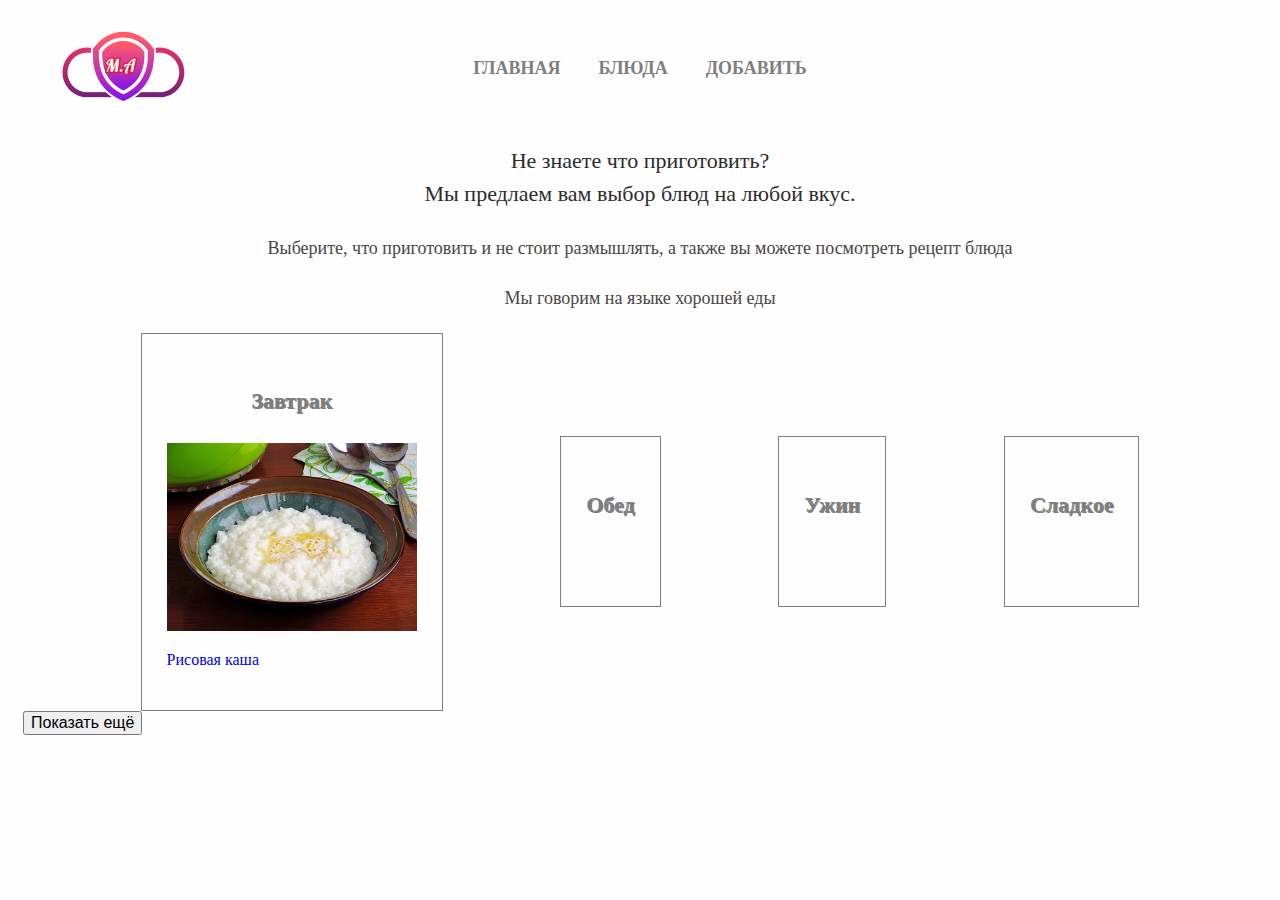
==== index.html @ 4888f03e "update" ====
<!DOCTYPE html>
<html lang="en">

<head>
    <meta charset="UTF-8">
    <meta http-equiv="X-UA-Compatible" content="IE=edge">
    <meta name="viewport" content="width=device-width, initial-scale=1.0">
    <title>TAOM | Просто выбери блюдо из списка</title>
    <link rel="stylesheet" href="./styles/main.css">
    <link rel="stylesheet" href="./styles/media.css">
</head>

<body>
    <header>
        <nav class="navbar">
            <a href="./Taom/index.html">
                <div class="logo container">
                    <img src="./images/logo.png" alt="Выбери что готовить" srcset="" width="140">
                </div>
            </a>
            <div class="menu container">
                <a href="#">
                    <div class="items">Главная</div>
                </a>
                <a href="./foods-list.html">
                    <div class="items">Блюда</div>
                </a>
                <a href="#">
                    <div class="items ">Добавить</div>
                </a>
            </div>
            <div class="icons"></div>
        </nav>
    </header>
    <main>
        <div class="container">
            <div class="titleAlign">
                <h3>
                    Не знаете что приготовить? <br> Мы предлаем вам выбор блюд на любой вкус.
                </h3>
                <p>Выберите, что приготовить и не стоит размышлять, а также вы можете посмотреть рецепт блюда</p>
                <p>Мы говорим на языке хорошей еды</p>
            </div>
        </div>
        <div class="content container">
            <div class="contentWrapper">

                <div class="foods breackfast" id="breakRoot">
                    <h4 class="foodTitle">Завтрак</h4>
                    <a href="#" id="breakfastRecept">
                        <img id="breakfastImg" src="" alt="" srcset="" width="250">
                        <p id="breakfastText"></p>
                    </a>
                </div>

                <div class="foods lunch">
                    <h4 class="foodTitle">Обед</h4>
                    <a href="#" id="lunchRecept">
                        <img id="lunchImg" src="" alt="" width="250">
                        <p id="lunchText"></p>
                    </a>
                </div>

                <div class="foods dinner">
                    <h4 class="foodTitle">Ужин</h4>
                    <a href="#" id="dinnerRecept">
                        <img id="dinnerImg" src="" alt="" width="250">
                        <p id="dinnerText"></p>
                    </a>
                </div>

                <div class="foods dessert">
                    <h4 class="foodTitle">Сладкое</h4>
                    <a id="dessertRecept" href="#">
                        <img id="dessertImg" src="" alt="" width="250">
                        <p id="dessertText"></p>
                    </a>
                </div>

            </div>

            <div class="refresh">
                <button id="btnRefresh" value="Показать ещё" onclick="location.reload(); return false;">Показать
                    ещё</button>
            </div>
        </div>
    </main>
</body>
<!-- <script src="./scripts/app.js"></script> -->
<script src="./scripts/script.js"></script>

</html>
---- styles/main.css ----
* {
    font-size: 16px;
    font-weight: 500;
}

body {
    background: #fefefe;
    color: #7f7f7f;
}

.navbar {
    display: grid;
    grid-template-columns: repeat(3, 1fr);
    margin: 15px;
    padding: 15px;
}

.menu {
    display: flex;
    justify-content: space-around;
    align-items: center;
}

a {
    text-decoration: none;
}

.menu a:hover,
.items:hover,
.items:active,
.menu a:active {
    color: #39d500;
}

.menu a,
.items {
    font-size: 18px;
    font-weight: 900;
    text-transform: uppercase;
    color: #7f7f7f;

}

/* .content {
    display: grid;
    grid-template-rows: 1fr 1fr;
    justify-items: center; */
/* } */

/* .contentWrapper {
    display: grid;
    grid-template-columns: repeat(2, 1fr);
    justify-items: center;

} */
.contentWrapper {
    display: flex;
    flex-wrap: wrap;
    justify-content: space-evenly;
    align-items: center;
    align-content: center;

}

.container {
    margin-right: 15px;
    margin-left: 15px;
    padding: 0;
}

.foods {
    max-width: 25%;
    padding: 25px;
    border: #7f7f7f solid 1px;
}
.foods {
    max-width: 25%;
}
.titleAlign{
    text-align: center;
}
.titleAlign h3{
    font-size: 22px;
    line-height: 1.5;
    color: #2c2c2c;
}
.titleAlign p {
    font-size: 18px;
    line-height: 1.8;
    color: #474747;
}
.foodTitle {
    font-size: 22px;
    font-weight: 900;
    text-align: center;
    text-shadow: 1px 1px #7f7f7f;
}
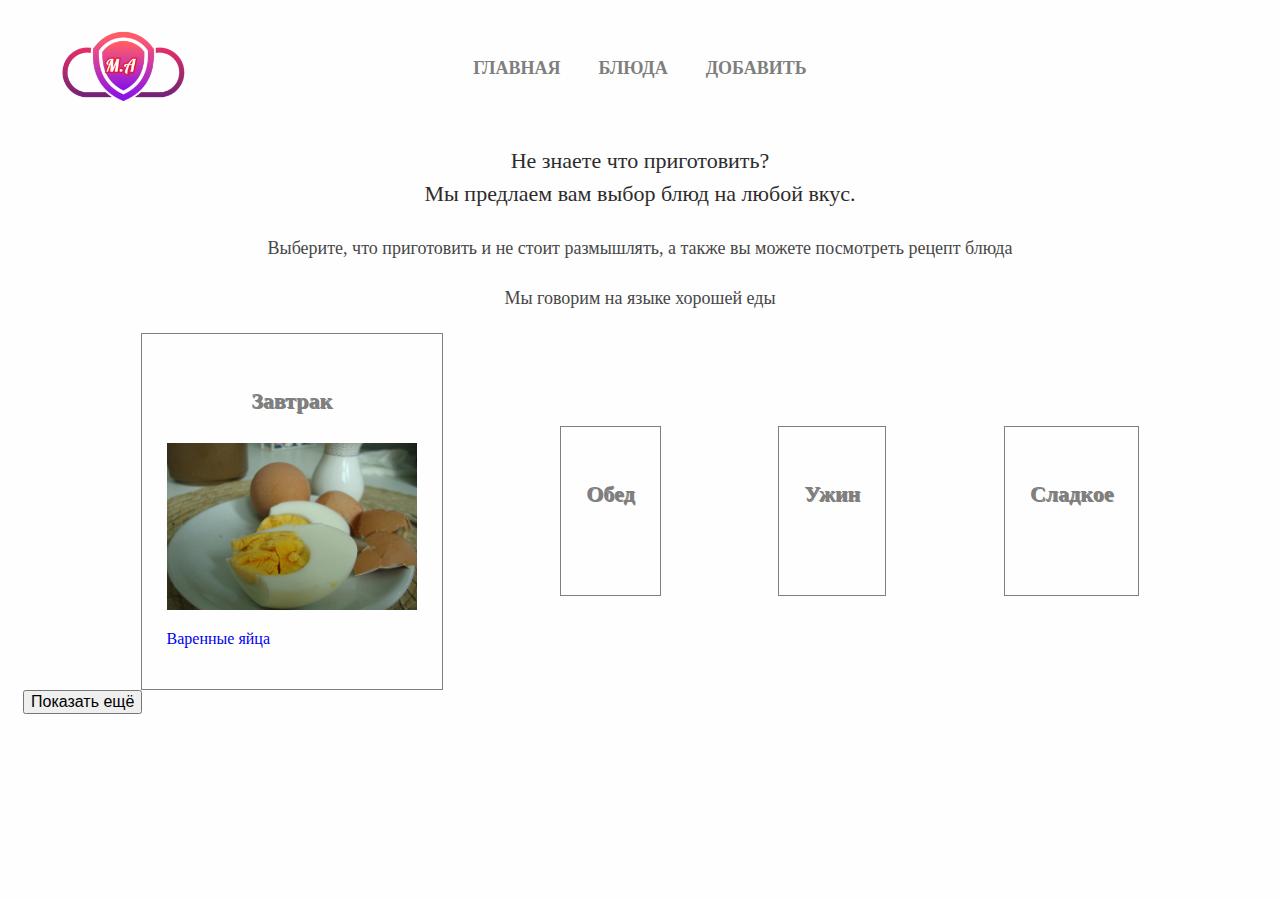
==== commit d8a1f91f: "-" ====
--- a/index.html
+++ b/index.html
@@ -13,7 +13,7 @@
 <body>
     <header>
         <nav class="navbar">
-            <a href="./Taom/index.html">
+            <a href="https://mirzonazir.github.io/Taom/">
                 <div class="logo container">
                     <img src="./images/logo.png" alt="Выбери что готовить" srcset="" width="140">
                 </div>
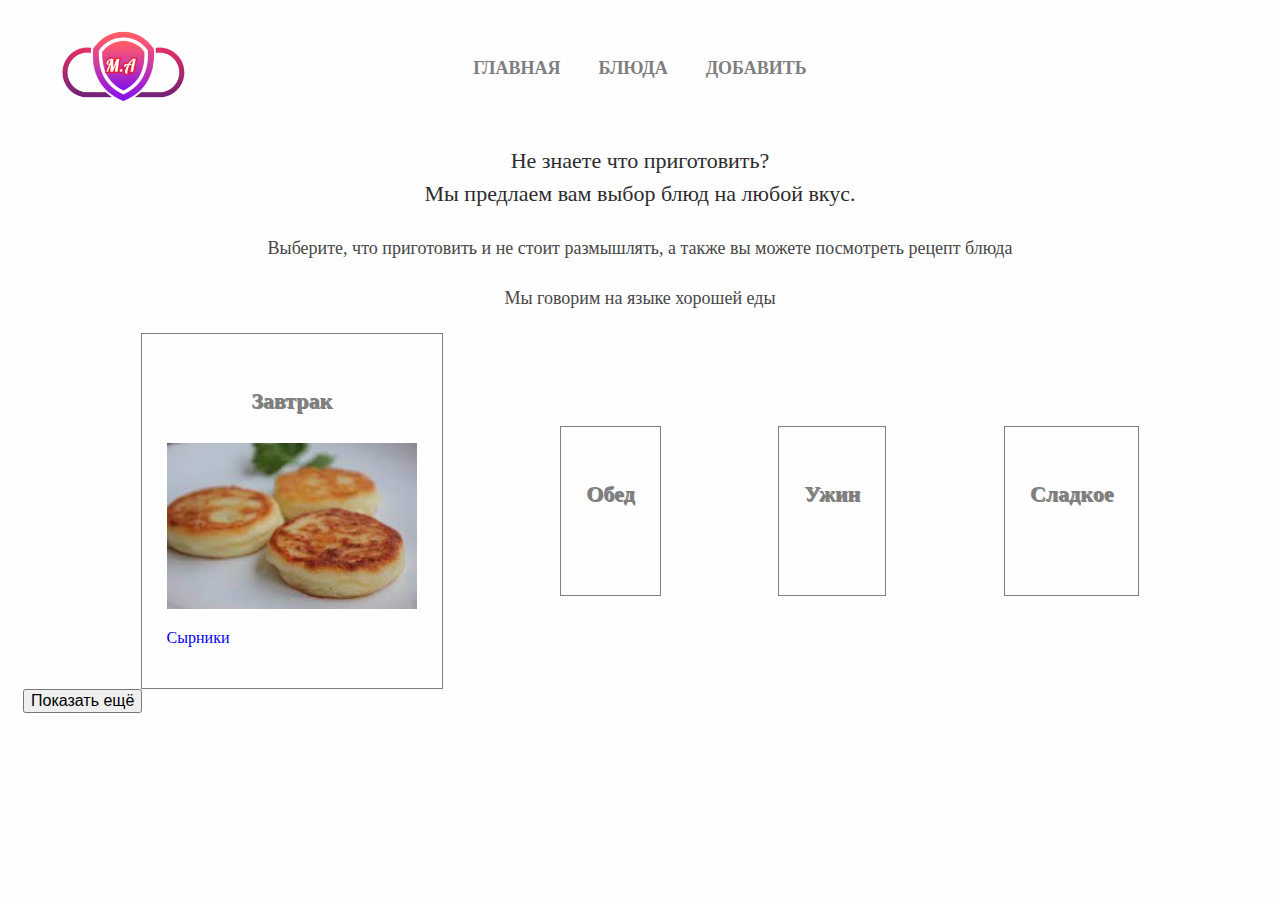
==== commit ee519b11: "update" ====
--- a/index.html
+++ b/index.html
@@ -13,7 +13,7 @@
 <body>
     <header>
         <nav class="navbar">
-            <a href="https://mirzonazir.github.io/Taom/">
+            <a href="https://mirzonazir.github.io/Taom">
                 <div class="logo container">
                     <img src="./images/logo.png" alt="Выбери что готовить" srcset="" width="140">
                 </div>
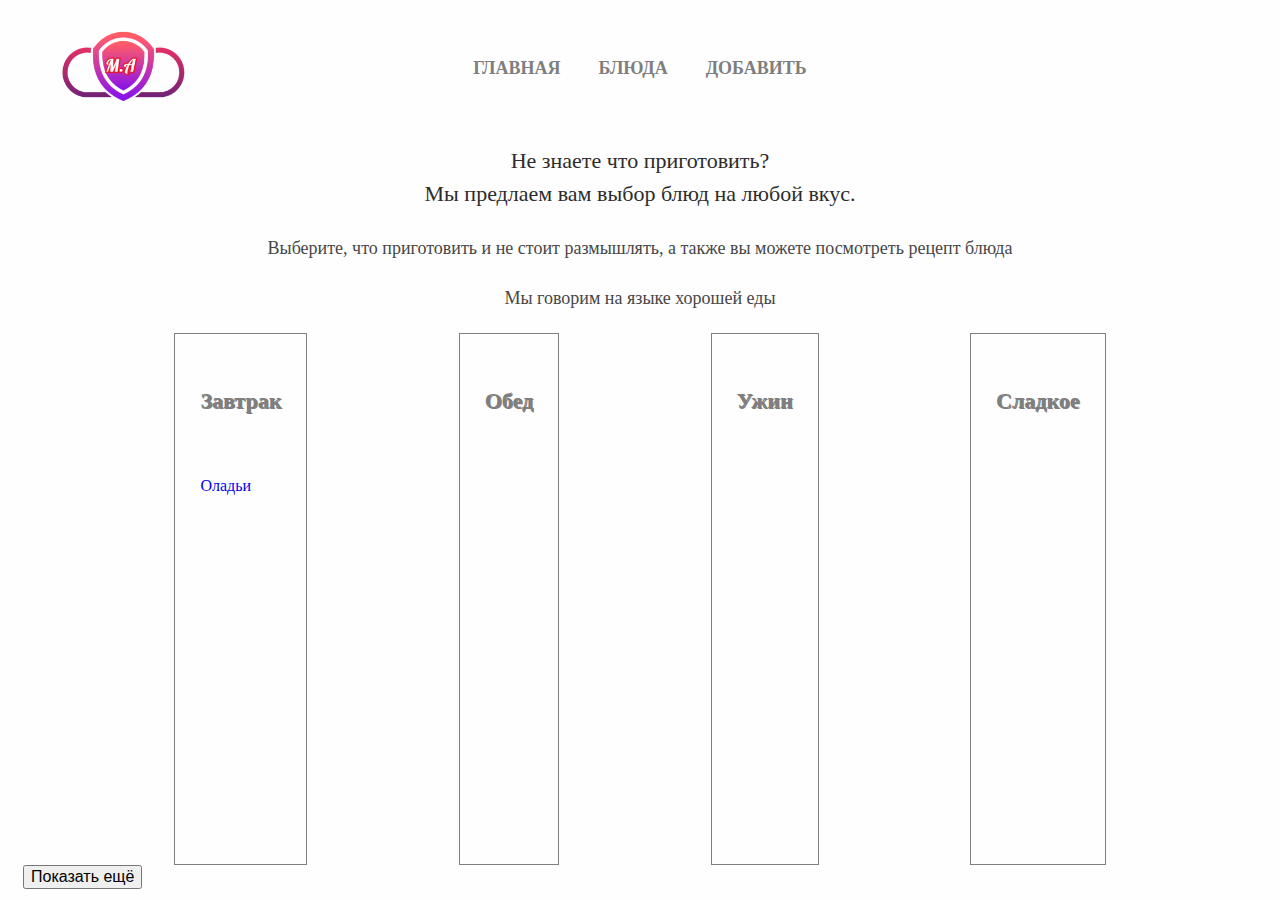
==== commit 8c611ccc: "update script" ====
--- a/index.html
+++ b/index.html
@@ -50,6 +50,7 @@
                     <a href="#" id="breakfastRecept">
                         <img id="breakfastImg" src="" alt="" srcset="" width="250">
                         <p id="breakfastText"></p>
+                        
                     </a>
                 </div>
 
--- a/styles/main.css
+++ b/styles/main.css
@@ -72,23 +72,25 @@
     max-width: 25%;
     padding: 25px;
     border: #7f7f7f solid 1px;
+    height: 480px;
 }
-.foods {
-    max-width: 25%;
-}
-.titleAlign{
+
+.titleAlign {
     text-align: center;
 }
-.titleAlign h3{
+
+.titleAlign h3 {
     font-size: 22px;
     line-height: 1.5;
     color: #2c2c2c;
 }
+
 .titleAlign p {
     font-size: 18px;
     line-height: 1.8;
     color: #474747;
 }
+
 .foodTitle {
     font-size: 22px;
     font-weight: 900;
--- a/styles/media.css
+++ b/styles/media.css
@@ -0,0 +1,10 @@
+@media (max-width: 768px) {
+    .contentWrapper {
+        display: flex;
+        flex-wrap: wrap;
+    }
+
+    .foods {
+        height: 400px;
+    }
+}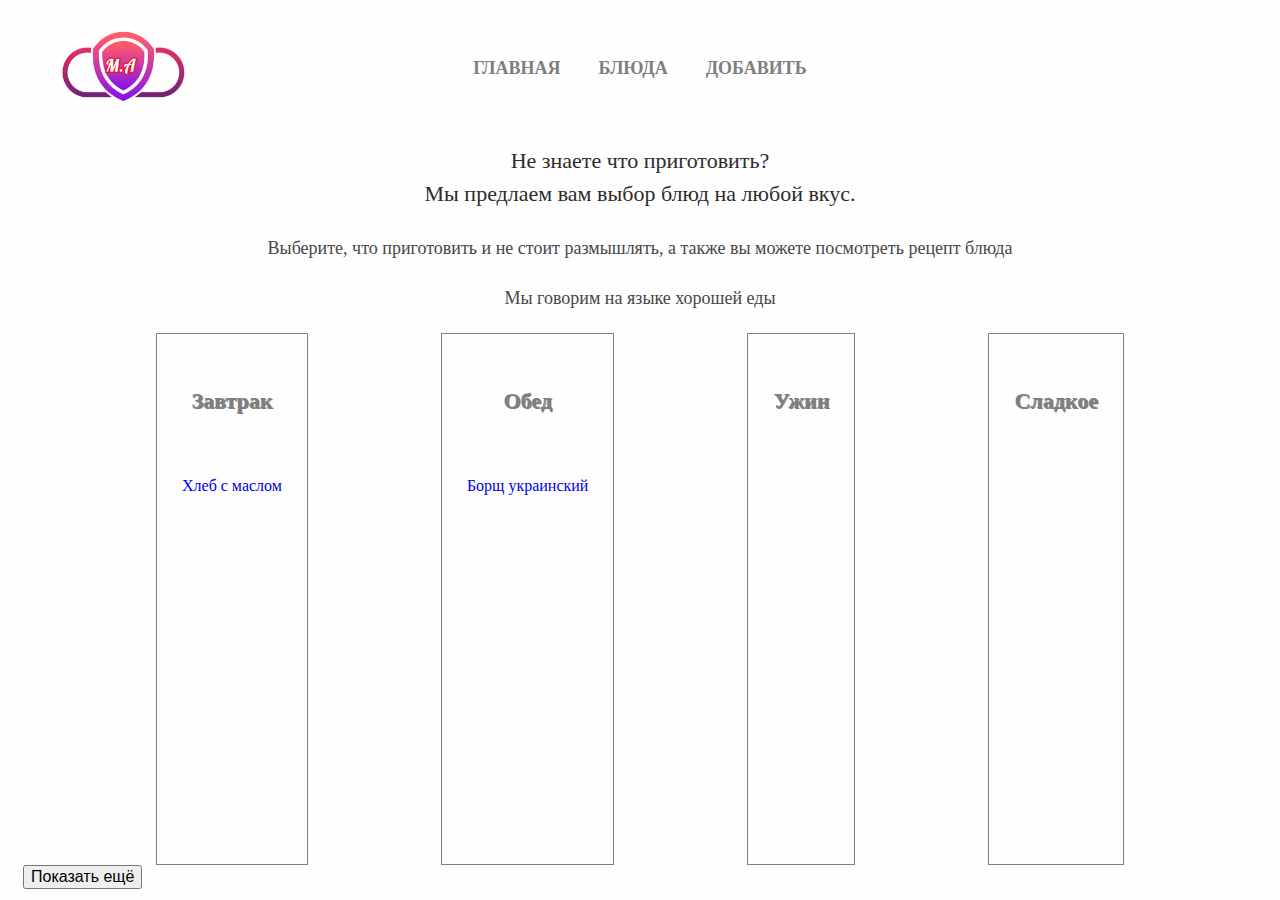
==== commit ef6d601a: "update" ====
--- a/index.html
+++ b/index.html
@@ -47,7 +47,7 @@
 
                 <div class="foods breackfast" id="breakRoot">
                     <h4 class="foodTitle">Завтрак</h4>
-                    <a href="#" id="breakfastRecept">
+                    <a href="" id="breakfastRecept">
                         <img id="breakfastImg" src="" alt="" srcset="" width="250">
                         <p id="breakfastText"></p>
                         
@@ -56,7 +56,7 @@
 
                 <div class="foods lunch">
                     <h4 class="foodTitle">Обед</h4>
-                    <a href="#" id="lunchRecept">
+                    <a href="" id="lunchRecept">
                         <img id="lunchImg" src="" alt="" width="250">
                         <p id="lunchText"></p>
                     </a>
@@ -64,7 +64,7 @@
 
                 <div class="foods dinner">
                     <h4 class="foodTitle">Ужин</h4>
-                    <a href="#" id="dinnerRecept">
+                    <a href="" id="dinnerRecept">
                         <img id="dinnerImg" src="" alt="" width="250">
                         <p id="dinnerText"></p>
                     </a>
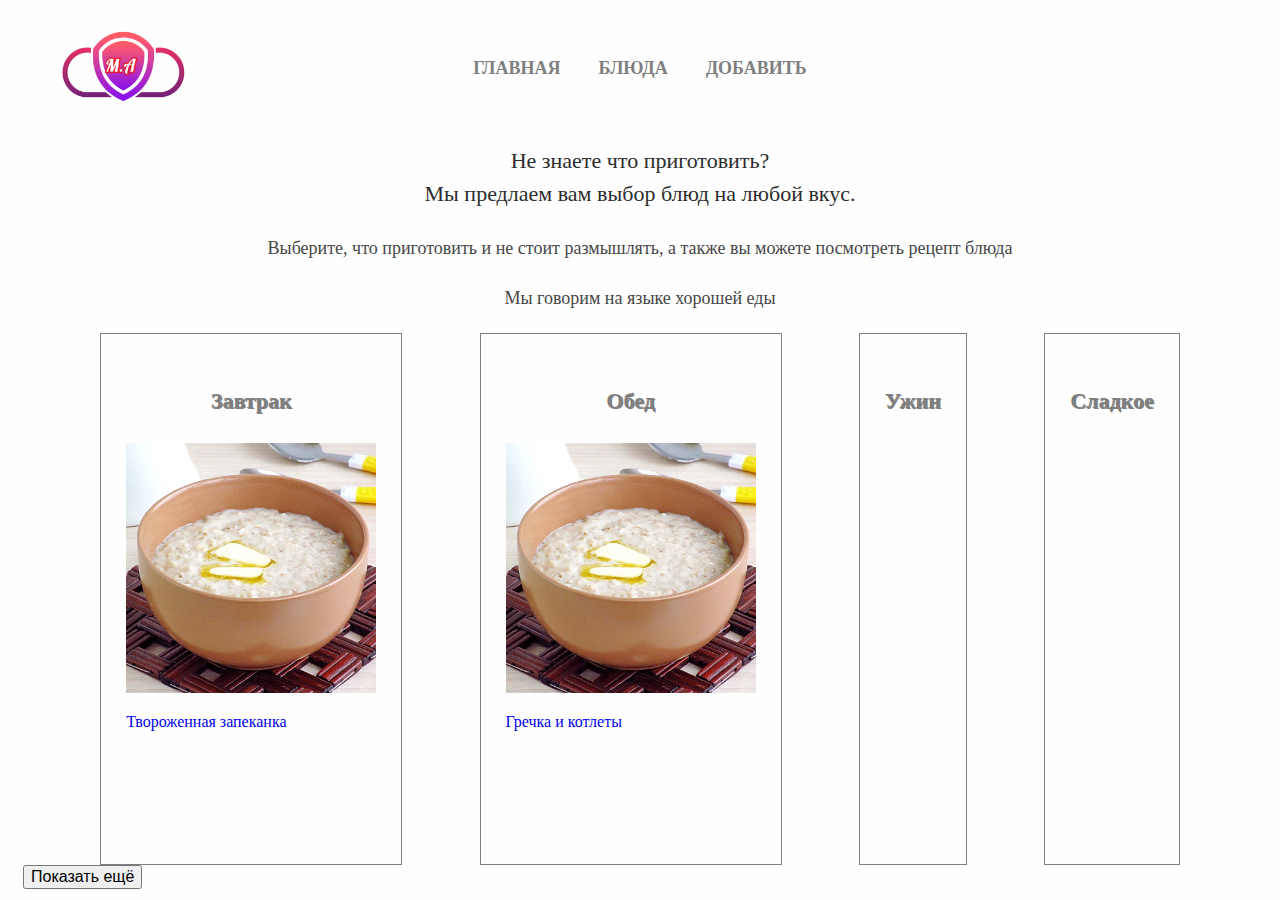
==== commit 87ef0e58: "update" ====
--- a/index.html
+++ b/index.html
@@ -1,5 +1,5 @@
 <!DOCTYPE html>
-<html lang="en">
+<html lang="ru">
 
 <head>
     <meta charset="UTF-8">
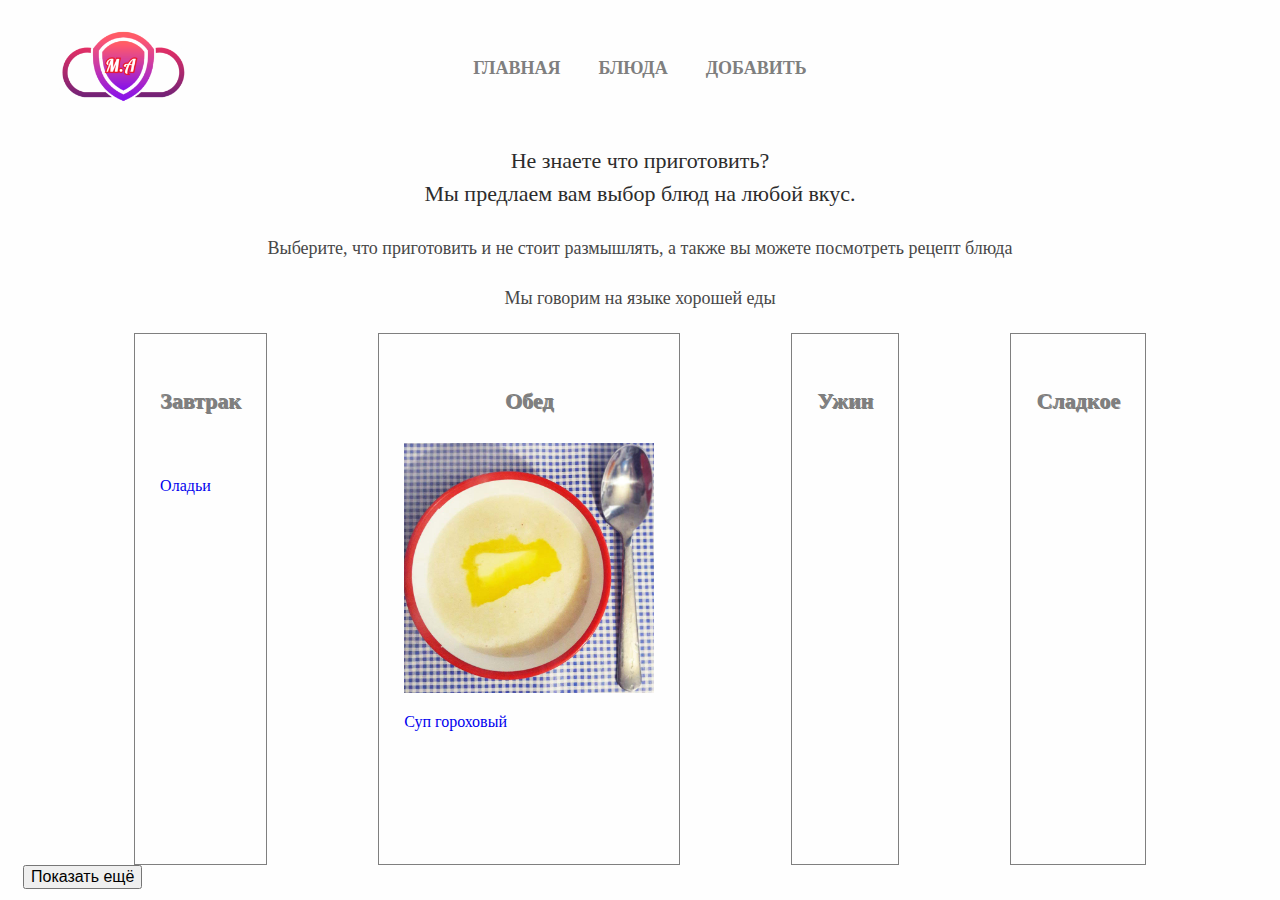
==== commit 7b9e43bc: "сщщьшеее" ====
--- a/index.html
+++ b/index.html
@@ -18,6 +18,7 @@
                     <img src="./images/logo.png" alt="Выбери что готовить" srcset="" width="140">
                 </div>
             </a>
+            
             <div class="menu container">
                 <a href="#">
                     <div class="items">Главная</div>
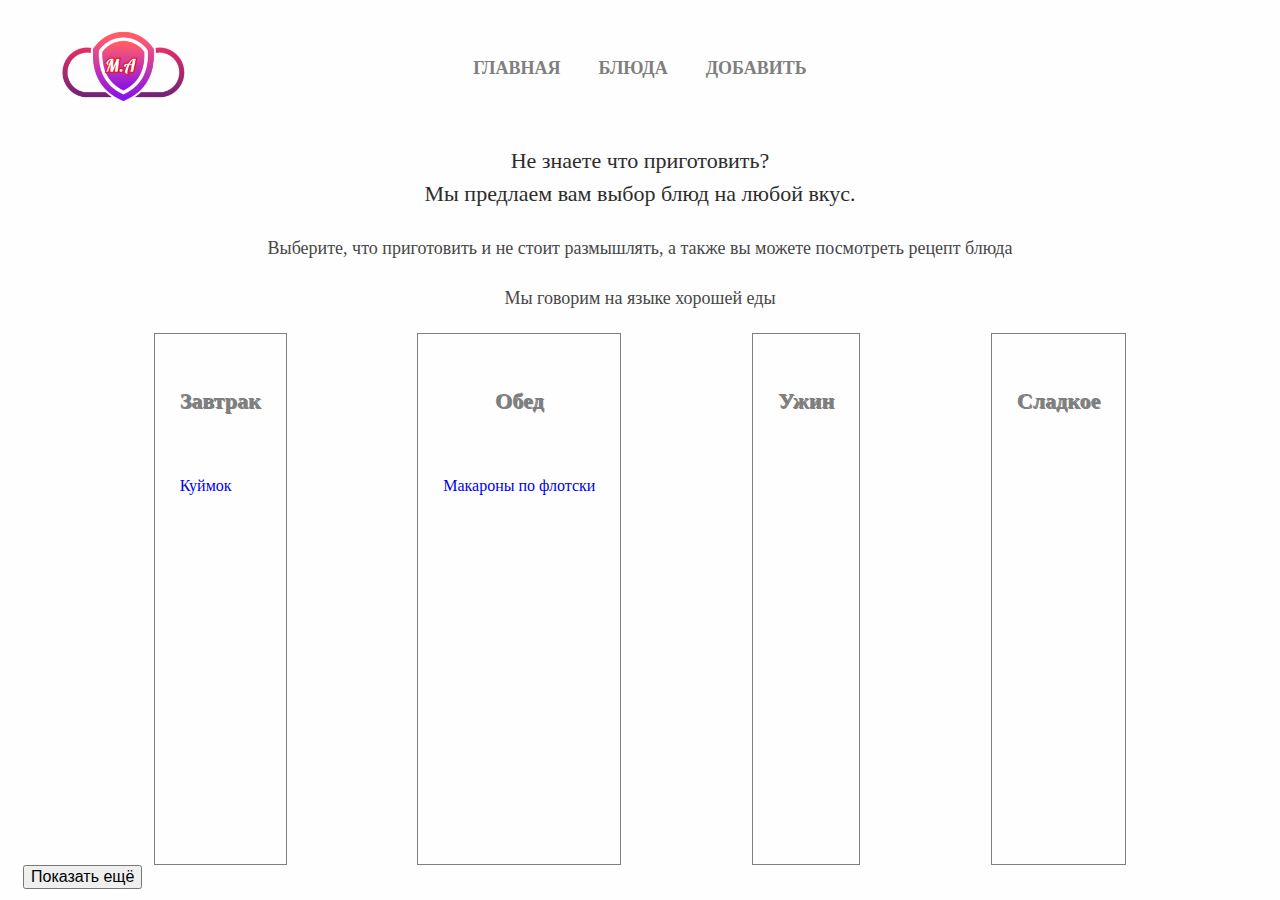
==== commit 3e0337b3: "Update index.html" ====
--- a/index.html
+++ b/index.html
@@ -48,7 +48,7 @@
 
                 <div class="foods breackfast" id="breakRoot">
                     <h4 class="foodTitle">Завтрак</h4>
-                    <a href="" id="breakfastRecept">
+                    <a href="#" id="breakfastRecept">
                         <img id="breakfastImg" src="" alt="" srcset="" width="250">
                         <p id="breakfastText"></p>
                         
@@ -57,7 +57,7 @@
 
                 <div class="foods lunch">
                     <h4 class="foodTitle">Обед</h4>
-                    <a href="" id="lunchRecept">
+                    <a href="#" id="lunchRecept">
                         <img id="lunchImg" src="" alt="" width="250">
                         <p id="lunchText"></p>
                     </a>
@@ -65,7 +65,7 @@
 
                 <div class="foods dinner">
                     <h4 class="foodTitle">Ужин</h4>
-                    <a href="" id="dinnerRecept">
+                    <a href="#" id="dinnerRecept">
                         <img id="dinnerImg" src="" alt="" width="250">
                         <p id="dinnerText"></p>
                     </a>
